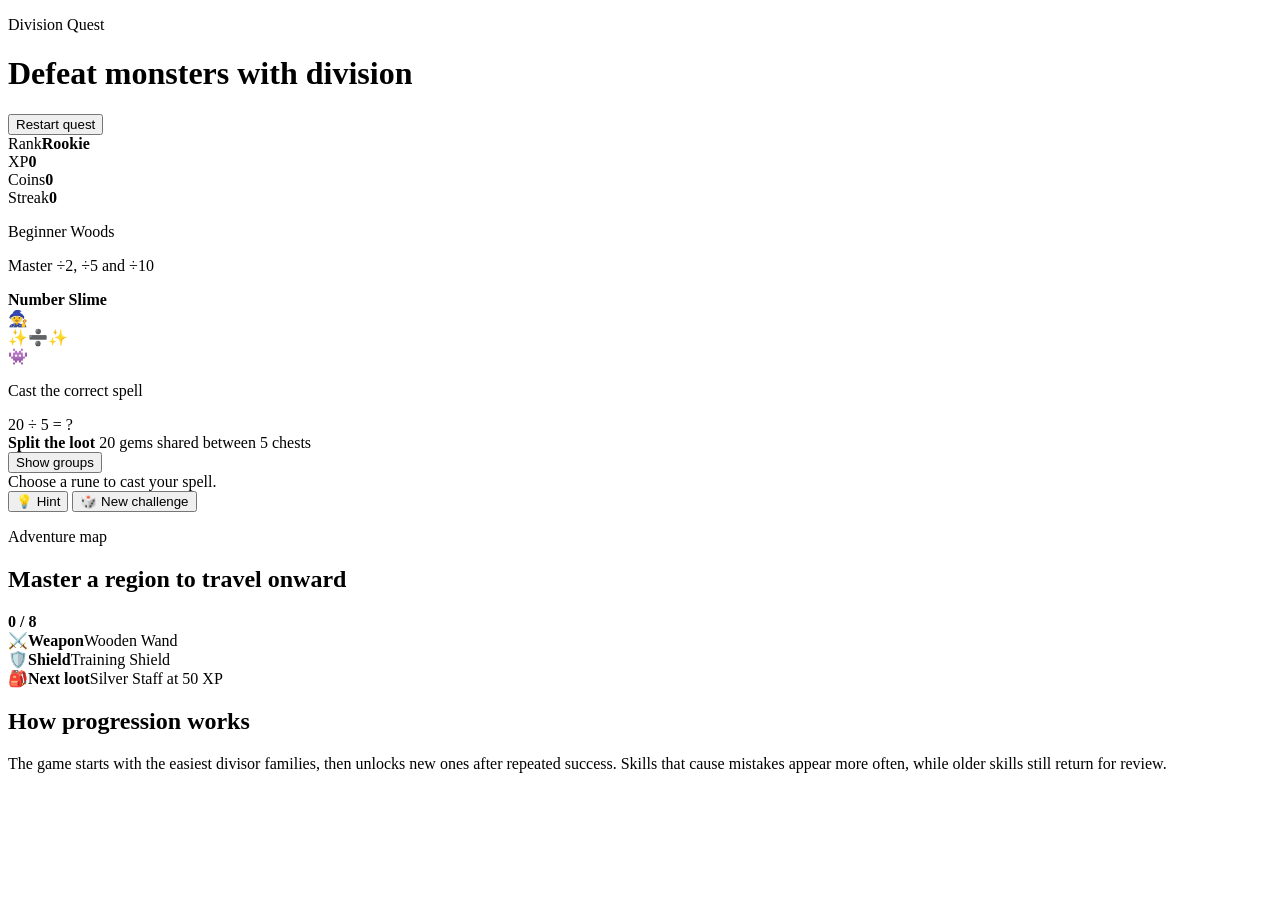
==== index.html @ 958e6248 "Add Division Quest game UI" ====
<!doctype html>
<html lang="en">
<head>
  <meta charset="utf-8" />
  <meta name="viewport" content="width=device-width, initial-scale=1" />
  <meta name="theme-color" content="#111827" />
  <title>Division Quest</title>
  <link rel="stylesheet" href="styles.css" />
</head>
<body>
  <main class="app-shell">
    <header class="topbar">
      <div>
        <p class="eyebrow">Division Quest</p>
        <h1>Defeat monsters with division</h1>
      </div>
      <button id="resetGame" class="secondary-button" type="button">Restart quest</button>
    </header>

    <section class="stats" aria-label="Player stats">
      <div class="stat-card"><span>Rank</span><strong id="rank">Rookie</strong></div>
      <div class="stat-card"><span>XP</span><strong id="xp">0</strong></div>
      <div class="stat-card"><span>Coins</span><strong id="coins">0</strong></div>
      <div class="stat-card"><span>Streak</span><strong id="streak">0</strong></div>
    </section>

    <section class="battle-card">
      <div class="battle-header">
        <div>
          <p class="eyebrow" id="zoneName">Beginner Woods</p>
          <p id="zoneGoal">Master ÷2, ÷5 and ÷10</p>
        </div>
        <div class="enemy-meta">
          <strong id="enemyName">Number Slime</strong>
          <div id="enemyHearts" class="hearts" aria-label="Enemy health"></div>
        </div>
      </div>

      <div class="battle-scene" aria-label="Battle scene">
        <div class="sky-glow"></div>
        <div class="ground"></div>
        <div id="hero" class="fighter hero" aria-label="Player wizard">🧙</div>
        <div id="spellOrb" class="spell-orb" aria-hidden="true">✨➗✨</div>
        <div id="monster" class="fighter monster" aria-label="Enemy">👾</div>
      </div>

      <div class="problem-panel">
        <p class="eyebrow">Cast the correct spell</p>
        <div id="question" class="question">20 ÷ 5 = ?</div>

        <div class="visual-math">
          <div class="visual-copy">
            <strong>Split the loot</strong>
            <span id="visualLabel">20 gems shared between 5 chests</span>
          </div>
          <button id="showGroups" class="secondary-button" type="button">Show groups</button>
          <div id="groups" class="groups" aria-live="polite"></div>
        </div>

        <div id="answers" class="answers" aria-label="Answer choices"></div>

        <div id="feedback" class="feedback" aria-live="polite">
          Choose a rune to cast your spell.
        </div>

        <div class="problem-actions">
          <button id="hintButton" class="secondary-button" type="button">💡 Hint</button>
          <button id="newProblemButton" class="secondary-button" type="button">🎲 New challenge</button>
        </div>
      </div>
    </section>

    <section class="progress-card">
      <div class="section-heading">
        <div>
          <p class="eyebrow">Adventure map</p>
          <h2>Master a region to travel onward</h2>
        </div>
        <strong id="masteryLabel">0 / 8</strong>
      </div>
      <div class="progress-track"><div id="masteryBar" class="progress-fill"></div></div>
      <div id="adventureMap" class="adventure-map" aria-label="Adventure map"></div>
    </section>

    <section class="loot-grid">
      <div class="loot-card"><span class="loot-icon">⚔️</span><strong>Weapon</strong><span id="weapon">Wooden Wand</span></div>
      <div class="loot-card"><span class="loot-icon">🛡️</span><strong>Shield</strong><span id="shield">Training Shield</span></div>
      <div class="loot-card"><span class="loot-icon">🎒</span><strong>Next loot</strong><span id="nextLoot">Silver Staff at 50 XP</span></div>
    </section>

    <section class="parent-note">
      <h2>How progression works</h2>
      <p>The game starts with the easiest divisor families, then unlocks new ones after repeated success. Skills that cause mistakes appear more often, while older skills still return for review.</p>
    </section>
  </main>

  <script src="app.js"></script>
</body>
</html>
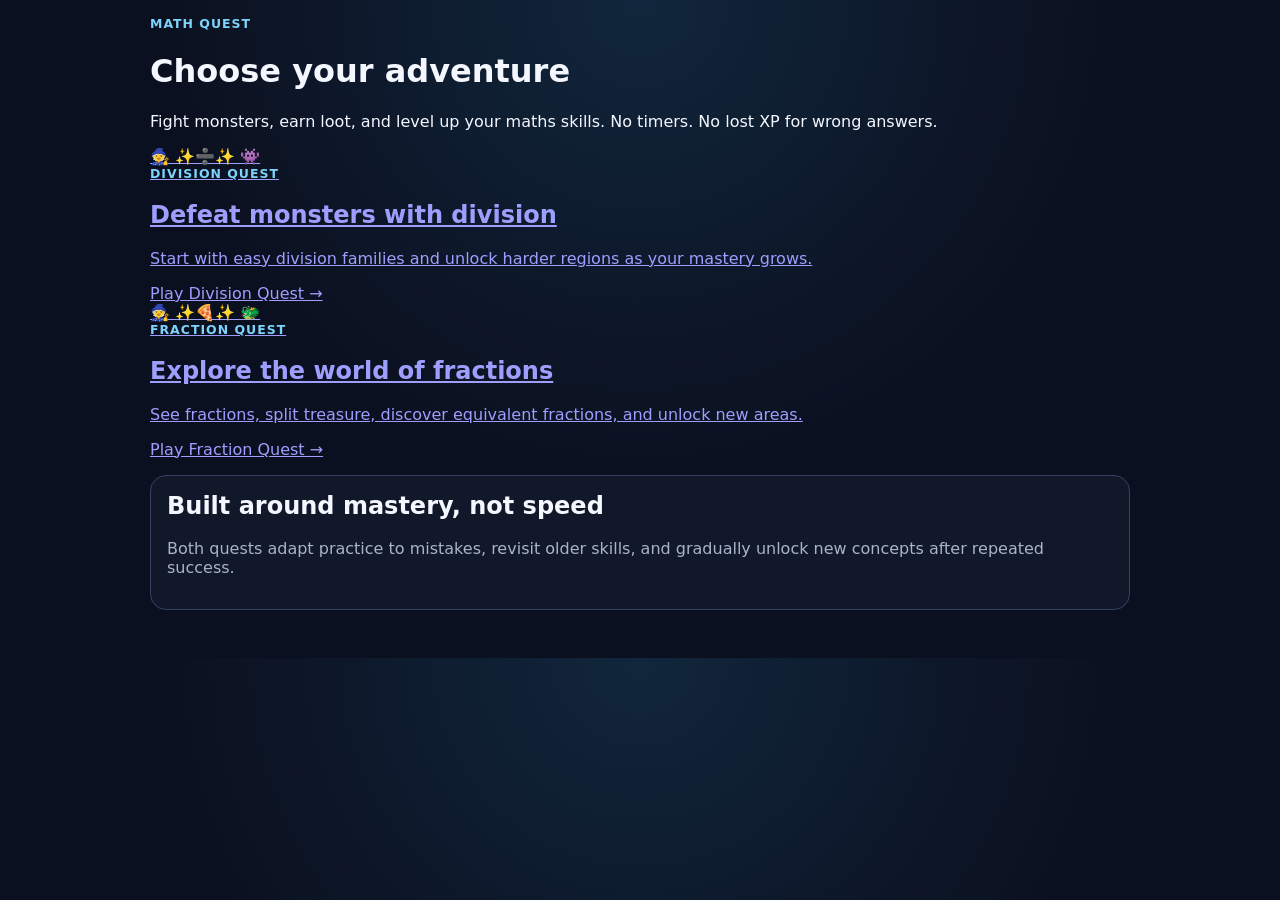
==== commit 30b66c77: "Add Math Quest launcher" ====
--- a/index.html
+++ b/index.html
@@ -4,96 +4,44 @@
   <meta charset="utf-8" />
   <meta name="viewport" content="width=device-width, initial-scale=1" />
   <meta name="theme-color" content="#111827" />
-  <title>Division Quest</title>
+  <title>Math Quest</title>
   <link rel="stylesheet" href="styles.css" />
+  <link rel="stylesheet" href="launcher.css" />
 </head>
 <body>
-  <main class="app-shell">
-    <header class="topbar">
-      <div>
-        <p class="eyebrow">Division Quest</p>
-        <h1>Defeat monsters with division</h1>
-      </div>
-      <button id="resetGame" class="secondary-button" type="button">Restart quest</button>
+  <main class="app-shell launcher-shell">
+    <header class="launcher-header">
+      <p class="eyebrow">Math Quest</p>
+      <h1>Choose your adventure</h1>
+      <p>Fight monsters, earn loot, and level up your maths skills. No timers. No lost XP for wrong answers.</p>
     </header>
 
-    <section class="stats" aria-label="Player stats">
-      <div class="stat-card"><span>Rank</span><strong id="rank">Rookie</strong></div>
-      <div class="stat-card"><span>XP</span><strong id="xp">0</strong></div>
-      <div class="stat-card"><span>Coins</span><strong id="coins">0</strong></div>
-      <div class="stat-card"><span>Streak</span><strong id="streak">0</strong></div>
-    </section>
+    <section class="quest-grid" aria-label="Choose a maths quest">
+      <a class="quest-card division-card" href="division.html">
+        <div class="quest-art" aria-hidden="true">🧙 ✨➗✨ 👾</div>
+        <div>
+          <p class="eyebrow">Division Quest</p>
+          <h2>Defeat monsters with division</h2>
+          <p>Start with easy division families and unlock harder regions as your mastery grows.</p>
+        </div>
+        <span class="quest-button">Play Division Quest →</span>
+      </a>
 
-    <section class="battle-card">
-      <div class="battle-header">
+      <a class="quest-card fraction-card" href="fraction.html">
+        <div class="quest-art" aria-hidden="true">🧙 ✨🍕✨ 🐲</div>
         <div>
-          <p class="eyebrow" id="zoneName">Beginner Woods</p>
-          <p id="zoneGoal">Master ÷2, ÷5 and ÷10</p>
+          <p class="eyebrow">Fraction Quest</p>
+          <h2>Explore the world of fractions</h2>
+          <p>See fractions, split treasure, discover equivalent fractions, and unlock new areas.</p>
         </div>
-        <div class="enemy-meta">
-          <strong id="enemyName">Number Slime</strong>
-          <div id="enemyHearts" class="hearts" aria-label="Enemy health"></div>
-        </div>
-      </div>
-
-      <div class="battle-scene" aria-label="Battle scene">
-        <div class="sky-glow"></div>
-        <div class="ground"></div>
-        <div id="hero" class="fighter hero" aria-label="Player wizard">🧙</div>
-        <div id="spellOrb" class="spell-orb" aria-hidden="true">✨➗✨</div>
-        <div id="monster" class="fighter monster" aria-label="Enemy">👾</div>
-      </div>
-
-      <div class="problem-panel">
-        <p class="eyebrow">Cast the correct spell</p>
-        <div id="question" class="question">20 ÷ 5 = ?</div>
-
-        <div class="visual-math">
-          <div class="visual-copy">
-            <strong>Split the loot</strong>
-            <span id="visualLabel">20 gems shared between 5 chests</span>
-          </div>
-          <button id="showGroups" class="secondary-button" type="button">Show groups</button>
-          <div id="groups" class="groups" aria-live="polite"></div>
-        </div>
-
-        <div id="answers" class="answers" aria-label="Answer choices"></div>
-
-        <div id="feedback" class="feedback" aria-live="polite">
-          Choose a rune to cast your spell.
-        </div>
-
-        <div class="problem-actions">
-          <button id="hintButton" class="secondary-button" type="button">💡 Hint</button>
-          <button id="newProblemButton" class="secondary-button" type="button">🎲 New challenge</button>
-        </div>
-      </div>
-    </section>
-
-    <section class="progress-card">
-      <div class="section-heading">
-        <div>
-          <p class="eyebrow">Adventure map</p>
-          <h2>Master a region to travel onward</h2>
-        </div>
-        <strong id="masteryLabel">0 / 8</strong>
-      </div>
-      <div class="progress-track"><div id="masteryBar" class="progress-fill"></div></div>
-      <div id="adventureMap" class="adventure-map" aria-label="Adventure map"></div>
-    </section>
-
-    <section class="loot-grid">
-      <div class="loot-card"><span class="loot-icon">⚔️</span><strong>Weapon</strong><span id="weapon">Wooden Wand</span></div>
-      <div class="loot-card"><span class="loot-icon">🛡️</span><strong>Shield</strong><span id="shield">Training Shield</span></div>
-      <div class="loot-card"><span class="loot-icon">🎒</span><strong>Next loot</strong><span id="nextLoot">Silver Staff at 50 XP</span></div>
+        <span class="quest-button">Play Fraction Quest →</span>
+      </a>
     </section>
 
     <section class="parent-note">
-      <h2>How progression works</h2>
-      <p>The game starts with the easiest divisor families, then unlocks new ones after repeated success. Skills that cause mistakes appear more often, while older skills still return for review.</p>
+      <h2>Built around mastery, not speed</h2>
+      <p>Both quests adapt practice to mistakes, revisit older skills, and gradually unlock new concepts after repeated success.</p>
     </section>
   </main>
-
-  <script src="app.js"></script>
 </body>
 </html>
--- a/styles.css
+++ b/styles.css
@@ -0,0 +1,406 @@
+:root {
+  color-scheme: dark;
+  --bg: #0b1020;
+  --panel: #131a2c;
+  --card: #1a2338;
+  --card-2: #202b45;
+  --text: #f5f7ff;
+  --muted: #a9b4ca;
+  --border: #33415f;
+  --accent: #7dd3fc;
+  --accent-strong: #38bdf8;
+  --success: #86efac;
+  --danger: #fca5a5;
+  --gold: #facc15;
+}
+
+* { box-sizing: border-box; }
+
+body {
+  margin: 0;
+  min-width: 320px;
+  background:
+    radial-gradient(circle at top, rgba(56,189,248,.13), transparent 30rem),
+    var(--bg);
+  color: var(--text);
+  font-family: Inter, ui-sans-serif, system-ui, -apple-system, BlinkMacSystemFont, "Segoe UI", sans-serif;
+}
+
+button { font: inherit; }
+
+button:focus-visible {
+  outline: 3px solid var(--accent);
+  outline-offset: 3px;
+}
+
+.app-shell {
+  width: min(100% - 1.25rem, 980px);
+  margin: 0 auto;
+  padding: 1rem 0 3rem;
+}
+
+.topbar,
+.battle-header,
+.section-heading,
+.problem-actions,
+.visual-math {
+  display: flex;
+  align-items: center;
+  justify-content: space-between;
+  gap: 1rem;
+  flex-wrap: wrap;
+}
+
+.topbar h1,
+.section-heading h2 {
+  margin: .15rem 0 0;
+}
+
+.eyebrow {
+  margin: 0;
+  color: var(--accent);
+  font-weight: 800;
+  text-transform: uppercase;
+  letter-spacing: .08em;
+  font-size: .78rem;
+}
+
+.secondary-button {
+  min-height: 44px;
+  border: 1px solid var(--border);
+  background: var(--card);
+  color: var(--text);
+  border-radius: .8rem;
+  padding: .65rem 1rem;
+  cursor: pointer;
+}
+
+.secondary-button:hover { border-color: var(--accent); }
+
+.stats {
+  display: grid;
+  grid-template-columns: repeat(4, 1fr);
+  gap: .75rem;
+  margin: 1rem 0;
+}
+
+.stat-card,
+.loot-card,
+.parent-note,
+.progress-card {
+  border: 1px solid var(--border);
+  background: rgba(19,26,44,.88);
+  border-radius: 1rem;
+}
+
+.stat-card {
+  padding: .85rem;
+  text-align: center;
+}
+
+.stat-card span,
+.loot-card span:last-child,
+.visual-copy span,
+.battle-header p,
+.parent-note p {
+  color: var(--muted);
+}
+
+.stat-card strong {
+  display: block;
+  margin-top: .2rem;
+  font-size: 1.15rem;
+}
+
+.battle-card {
+  overflow: hidden;
+  border: 1px solid var(--border);
+  background: var(--panel);
+  border-radius: 1.25rem;
+}
+
+.battle-header {
+  padding: 1rem;
+}
+
+.enemy-meta { text-align: right; }
+
+.hearts { margin-top: .25rem; }
+
+.battle-scene {
+  position: relative;
+  min-height: 280px;
+  overflow: hidden;
+  background:
+    linear-gradient(180deg, #17213c 0%, #243358 62%, #1c3329 62%, #14251e 100%);
+}
+
+.sky-glow {
+  position: absolute;
+  width: 190px;
+  height: 190px;
+  left: 50%;
+  top: 28px;
+  transform: translateX(-50%);
+  border-radius: 50%;
+  background: rgba(125,211,252,.1);
+  box-shadow: 0 0 90px rgba(125,211,252,.14);
+}
+
+.ground {
+  position: absolute;
+  inset: auto 0 0;
+  height: 38%;
+  background:
+    linear-gradient(rgba(255,255,255,.025), rgba(0,0,0,.15)),
+    repeating-linear-gradient(90deg, rgba(255,255,255,.025) 0 20px, transparent 20px 40px);
+}
+
+.fighter {
+  position: absolute;
+  bottom: 16%;
+  font-size: clamp(5rem, 13vw, 8rem);
+  filter: drop-shadow(0 12px 8px rgba(0,0,0,.25));
+  user-select: none;
+}
+
+.hero { left: 7%; }
+.monster { right: 7%; }
+
+.spell-orb {
+  position: absolute;
+  left: 28%;
+  right: 28%;
+  top: 44%;
+  text-align: center;
+  font-size: 2rem;
+  opacity: 0;
+}
+
+.hero.cast { animation: cast .45s ease; }
+.monster.hit { animation: hit .38s ease; }
+.spell-orb.go { animation: orb .6s ease; }
+
+@keyframes cast {
+  50% { transform: translateY(-12px) scale(1.06); }
+}
+
+@keyframes hit {
+  25% { transform: translateX(-12px) rotate(-5deg); }
+  65% { transform: translateX(8px) rotate(4deg); }
+}
+
+@keyframes orb {
+  0% { opacity: 0; transform: translateX(-90px) scale(.6); }
+  30% { opacity: 1; }
+  100% { opacity: 0; transform: translateX(110px) scale(1.25); }
+}
+
+.problem-panel { padding: 1rem; }
+
+.question {
+  margin: .4rem 0 1rem;
+  text-align: center;
+  font-size: clamp(2.6rem, 9vw, 5rem);
+  line-height: 1;
+  font-weight: 900;
+}
+
+.visual-math {
+  align-items: flex-start;
+  border: 1px solid var(--border);
+  background: var(--card);
+  border-radius: 1rem;
+  padding: 1rem;
+}
+
+.visual-copy {
+  display: grid;
+  gap: .2rem;
+}
+
+.groups {
+  flex-basis: 100%;
+  display: flex;
+  flex-wrap: wrap;
+  justify-content: center;
+  gap: .5rem;
+  min-height: 58px;
+  padding-top: .35rem;
+}
+
+.gem-cloud {
+  font-size: 1.55rem;
+  line-height: 1.25;
+  text-align: center;
+  overflow-wrap: anywhere;
+}
+
+.chest {
+  min-width: 64px;
+  padding: .45rem;
+  border: 1px solid var(--border);
+  border-radius: .8rem;
+  background: var(--card-2);
+  text-align: center;
+}
+
+.chest-gems {
+  font-size: .9rem;
+  overflow-wrap: anywhere;
+}
+
+.answers {
+  display: grid;
+  grid-template-columns: repeat(2, 1fr);
+  gap: .75rem;
+  margin-top: 1rem;
+}
+
+.answer-button {
+  min-height: 72px;
+  border: 2px solid var(--border);
+  background: var(--card);
+  color: var(--text);
+  border-radius: 1rem;
+  font-size: 1.7rem;
+  font-weight: 900;
+  cursor: pointer;
+}
+
+.answer-button:hover:not(:disabled) {
+  border-color: var(--accent);
+  transform: translateY(-1px);
+}
+
+.answer-button:disabled {
+  opacity: .4;
+  cursor: default;
+}
+
+.feedback {
+  min-height: 56px;
+  margin-top: .75rem;
+  padding: .9rem;
+  border-radius: .9rem;
+  border: 1px solid var(--border);
+  background: var(--card);
+}
+
+.problem-actions { margin-top: .75rem; }
+
+.progress-card,
+.parent-note {
+  margin-top: 1rem;
+  padding: 1rem;
+}
+
+.progress-track {
+  height: 12px;
+  background: var(--card-2);
+  border-radius: 999px;
+  overflow: hidden;
+  margin-top: .9rem;
+}
+
+.progress-fill {
+  height: 100%;
+  width: 0%;
+  background: linear-gradient(90deg, var(--accent), var(--success));
+  border-radius: inherit;
+  transition: width .3s ease;
+}
+
+.adventure-map {
+  display: flex;
+  align-items: flex-start;
+  justify-content: space-between;
+  gap: .5rem;
+  overflow-x: auto;
+  padding: 1.15rem .1rem .25rem;
+}
+
+.map-node {
+  position: relative;
+  min-width: 115px;
+  text-align: center;
+  color: var(--muted);
+}
+
+.map-node::after {
+  content: "";
+  position: absolute;
+  top: 25px;
+  left: 72%;
+  width: 62%;
+  height: 3px;
+  background: var(--border);
+}
+
+.map-node:last-child::after { display: none; }
+
+.map-icon {
+  position: relative;
+  z-index: 1;
+  display: grid;
+  place-items: center;
+  width: 52px;
+  height: 52px;
+  margin: auto;
+  border: 2px solid var(--border);
+  border-radius: 50%;
+  background: var(--card);
+  font-size: 1.4rem;
+}
+
+.map-node.current .map-icon {
+  border-color: var(--accent);
+  box-shadow: 0 0 0 4px rgba(125,211,252,.1);
+}
+
+.map-node.done .map-icon {
+  border-color: var(--success);
+}
+
+.map-node strong {
+  display: block;
+  margin-top: .45rem;
+  color: var(--text);
+  font-size: .78rem;
+}
+
+.loot-grid {
+  display: grid;
+  grid-template-columns: repeat(3, 1fr);
+  gap: .75rem;
+  margin-top: 1rem;
+}
+
+.loot-card {
+  padding: 1rem;
+  text-align: center;
+  display: grid;
+  gap: .2rem;
+}
+
+.loot-icon { font-size: 2rem; }
+
+.parent-note h2 { margin-top: 0; }
+
+@media (max-width: 640px) {
+  .stats { grid-template-columns: repeat(2, 1fr); }
+  .loot-grid { grid-template-columns: 1fr; }
+  .battle-scene { min-height: 220px; }
+  .fighter { bottom: 18%; }
+  .hero { left: 4%; }
+  .monster { right: 4%; }
+  .enemy-meta { text-align: left; }
+}
+
+@media (prefers-reduced-motion: reduce) {
+  *, *::before, *::after {
+    scroll-behavior: auto !important;
+    animation: none !important;
+    transition: none !important;
+  }
+}
